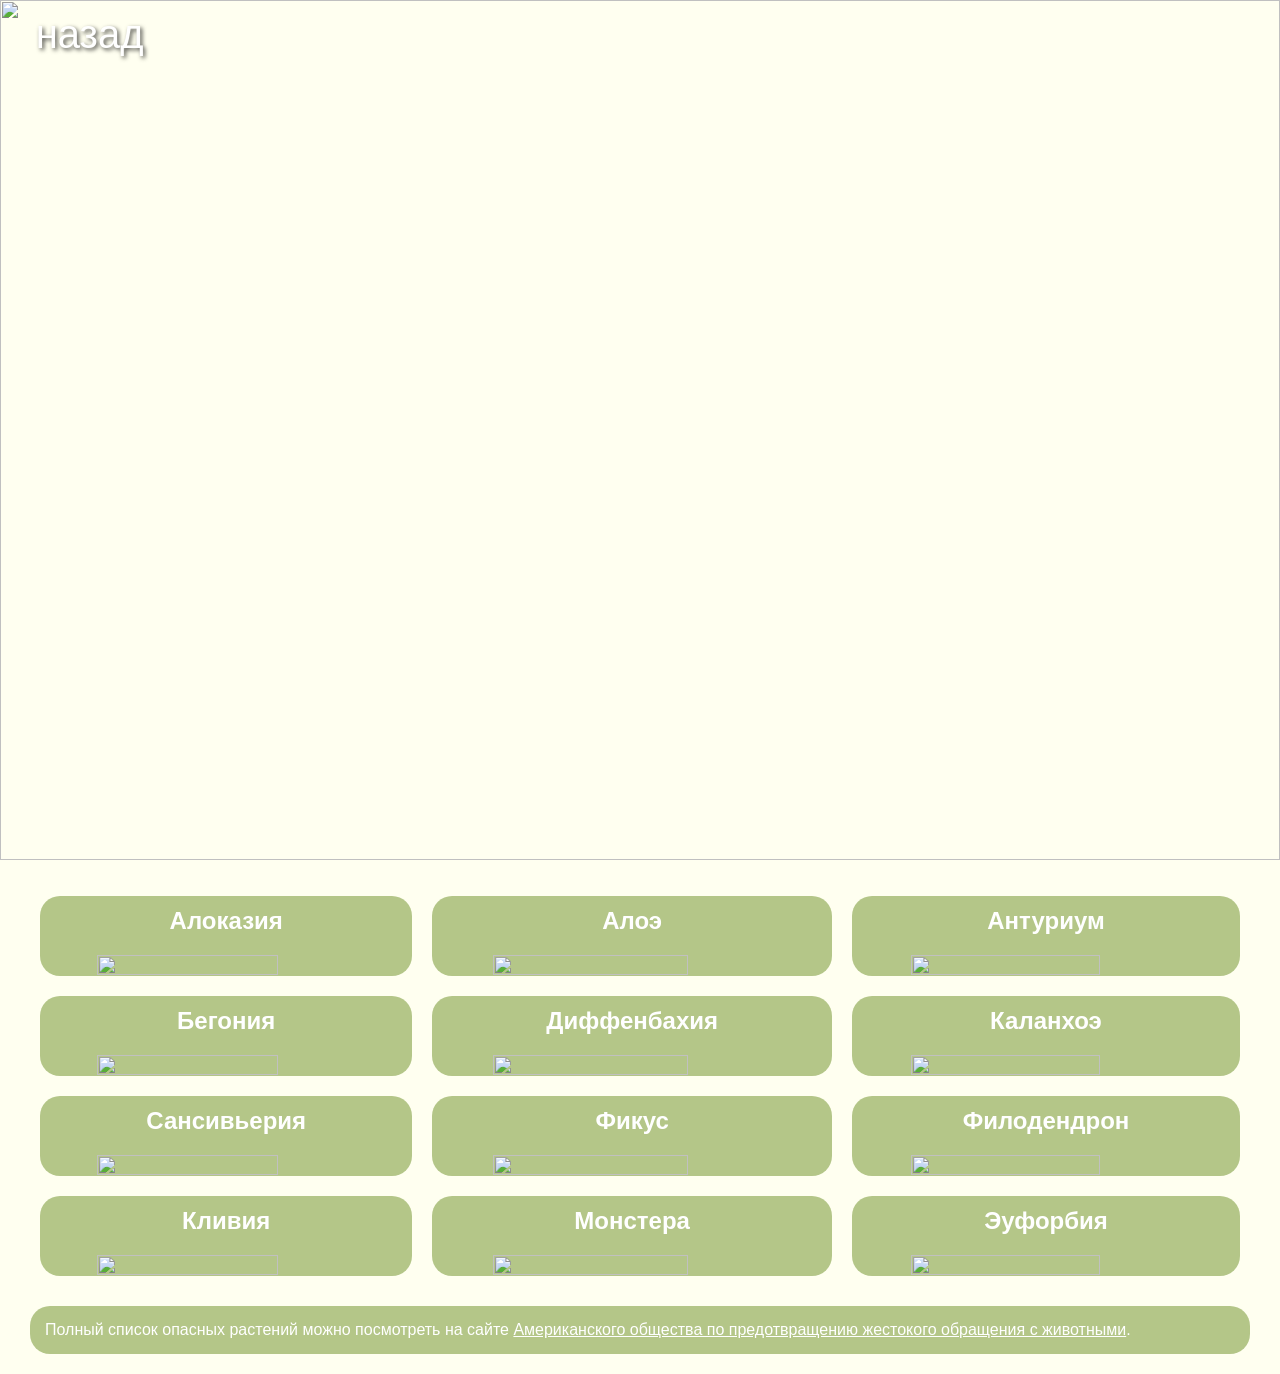
==== dangerous.html @ 490847a3 "Add files via upload" ====
<HTML>
<HEAD>
	<LINK rel="stylesheet" href="stylesheet_2.css">
	<TITLE>Опасные растения</TITLE>
</HEAD>
<BODY>
<div class="image-text-container">
<img src="star_2.png" width=100%>
	<div class="text-overlay_left">
		<a href="C:\Users\User\Desktop\проект по ит\main.html">назад</a>
	</div>
</div>
<br><br>
<table class="table">
    <tr>
        <td class="table-image-cell">
		<H2>Алоказия</H2>
		<div class="image-container">
            <img src="алоказия.png" class="table-image">
			<div class="advice">Вызывает раздражение слизистой ротовой полости, повышенное слюноотделение, трудности глотания и рвоту</div>
		</div>
        </td>
        <td class="table-image-cell">
		<H2>Алоэ</H2>
		<div class="image-container">
            <img src="алоэ.png"  class="table-image">
			<div class="advice">Полезное для человека растение опасно для кошек, потому что вызывает сильное пищевое отравление</div>
		</div>
        </td>
        <td class="table-image-cell">
		<H2>Антуриум</H2>
		<div class="image-container">
            <img src="антуриум.png" class="table-image">
			<div class="advice">Все части растения содержат нерастворимые кристаллы оксалата кальция. 
			При пережевывании они вонзаются в слизистые оболочки, 
			вызывая химический ожог, жжение, отек гортани, обильное слюнотечение, рвоту и отказ от еды</div>
		</div>
        </td>
	</tr>
	<tr>
        <td class="table-image-cell">
		<H2>Бегония</H2>
		<div class="image-container">
            <img src="бегония.png" class="table-image">
			<div class="advice">Содержит щавелевую кислоту, способную вызвать ожог полости рта и пищевода</div>
		</div>
        </td>
		<td class="table-image-cell">
		<H2>Диффенбахия</H2>
		<div class="image-container">
            <img src="диффенбахия.png" class="table-image">
			<div class="advice">Вызывает отек гортани и нарушения в работе почек из-за 
			нерастворимых кристаллов оксалатов кальция и протеолитических ферментов в составе</div>
		</div>
        </td>
		<td class="table-image-cell">
		<H2>Каланхоэ</H2>
		<div class="image-container">
            <img src="каланхоэ.png" class="table-image">
			<div class="advice">Язык и слизистые оболочки полости рта воспаляются, возможно появление волдырей и мелких язвочек</div>
		</div>
        </td>
    </tr>
	<tr>
		<td class="table-image-cell">
		<H2>Сансивьерия</H2>
		<div class="image-container">
            <img src="сансивьерия.png" class="table-image">
			<div class="advice">Кристаллы оксалатов кальция в составе вызывают расстройство пищеварения 
			и как следствие обезвоживание организма</div>
		</div>
        </td>
		<td class="table-image-cell">
		<H2>Фикус</H2>
		<div class="image-container">
            <img src="фикус.png" class="table-image">
			<div class="advice"> Млечный сок вызывает глубокие незаживающие ожоги, слепоту,
			аллергическую реакцию, диарею, поражает нервную систему, приводит к появлению воспалений и язв</div>
		</div>
        </td>
		<td class="table-image-cell">
		<H2>Филодендрон</H2>
		<div class="image-container">
            <img src="филодендрон.png" class="table-image">
			<div class="advice">Вызывает воспаление гортани, в тяжелых случаях возникает нарушение работы почек</div>
		</div>
        </td>
	</tr>
	<tr>
        <td class="table-image-cell">
		<H2>Кливия</H2>
		<div class="image-container">
            <img src="кливия.png" class="table-image">
			<div class="advice">Каждая часть растения кливия киноварная ядовита, особенно луковицы. У кошек может 
			вызвать потенциально смертельные сердечно-сосудистые проблемы после употребления</div>
		</div>
        </td>
        <td class="table-image-cell">
		<H2>Монстера</H2>
		<div class="image-container">
            <img src="монстера.png"  class="table-image">
			<div class="advice">Листья и стебли содержат микрокристаллы оксалата кальция. Если кошка пожует растение, 
			она получит отек слизистой, сильное жжение во рту, слюнотечение и рвоту. В редких случаях возможен опасный отек гортани</div>
		</div>
        </td>
        <td class="table-image-cell">
		<H2>Эуфорбия</H2>
		<div class="image-container">
            <img src="эуфорбия.png" class="table-image">
			<div class="advice">Категорически опасное и ядовитое растение для кошек. 
			Все виды содержат токсичный млечный сок</div>
		</div>
        </td>
	</tr>
</table>
<p>Полный список опасных растений можно посмотреть на сайте
<a href="https://www.aspca.org/pet-care/animal-poison-control/cats-plant-list"> <u>Американского 
общества по предотвращению жестокого обращения с животными</u>.</p>
</body>
</HTML>
---- stylesheet_2.css ----
@font-face {
	font-family: 'LinkFont'; 
	src: url('DejaVuSerif.ttf') format('truetype'); 
	font-weight: bold;
	font-style: normal;
}
@font-face {
	font-family: 'ParagraphFont'; 
	src: url('HindGuntur-Regular.ttf') format('truetype'); 
	font-weight: normal;
	font-style: normal;
}
@font-face {
	font-family: 'InputFont'; 
	src: url('DejaVuSerif.ttf') format('truetype'); 
	font-weight: normal;
	font-style: normal;
}
 body {
	background-color: rgba(255, 255, 240);
	margin:20px;
	cursor: url('WhiteGrey-Cat-Paw-PNG.png'), auto;
}
a, button, input[type="submit"], input[type="button"] 
{
    cursor:url('WhiteGrey-Cat-Paw-PNG.png'), auto;
}
p {
	background-color: rgba(107, 142, 35, 0.5);
	border-radius: 20px;
	padding: 15px;
	font-family: 'ParagraphFont', sans-serif;
	text-align: justify;
	color:white;
	margin:10px;
}
h2{
	margin-top:10px;
	font-family: 'ParagraphFont', sans-serif;
	text-align: center;
	color:white;
}
a {
	color: white; 
	text-decoration: none; 
	transition: all 0.3s ease; 
	font-family: 'LinkFont', sans-serif;
}

h3{
	font-size: 40px;
	color: green; 
	font-family: 'LinkFont', sans-serif;
}
.table {
	border-collapse: separate; 
	width: 100%;
	border-spacing: 20px; 
}
.table-image-cell{
	background-color: rgba(107, 142, 35, 0.5);
	border-radius: 20px;
	transition: opacity 1s;
}
.table-image-cell:hover{
	background-color: rgba(250, 128, 114);
}
.table-image{
	width: 70%; 
	margin: 0 auto;  
	display: block;
}
.image-container{
	position: relative;
	display: flex; 

}
.advice {
  visibility: hidden;
  position: absolute;
  bottom: 5%; 
  left: 35%;
  width: 300px; 
  text-align: justify;
  font-family: 'ParagraphFont', sans-serif;
  transform: translateX(-30%);
  background-color: rgba(255, 255, 240, 0.5);
  color: white;
  padding: 5px 10px;
  border-radius: 10px;
  opacity: 0;
  transition: opacity 0.2s;
}
.image-container:hover .advice {
  visibility: visible;
  opacity: 1;
}
.container {
	display: flex;              
	align-items: center;
	gap: 20px; 		
}
.container img {
	width: 20%;
	height: auto;
	border-radius: 20px;
}
.image-text-container {
	position: relative;
	margin: -20px;
}
.text-overlay_left{
	position: absolute;
	top: 4%;
	left: 7%;
	font-size:40px;
	transform: translate(-50%, -50%);
	color: white;
	text-shadow: 2px 2px 4px rgba(0,0,0,0.7);

}
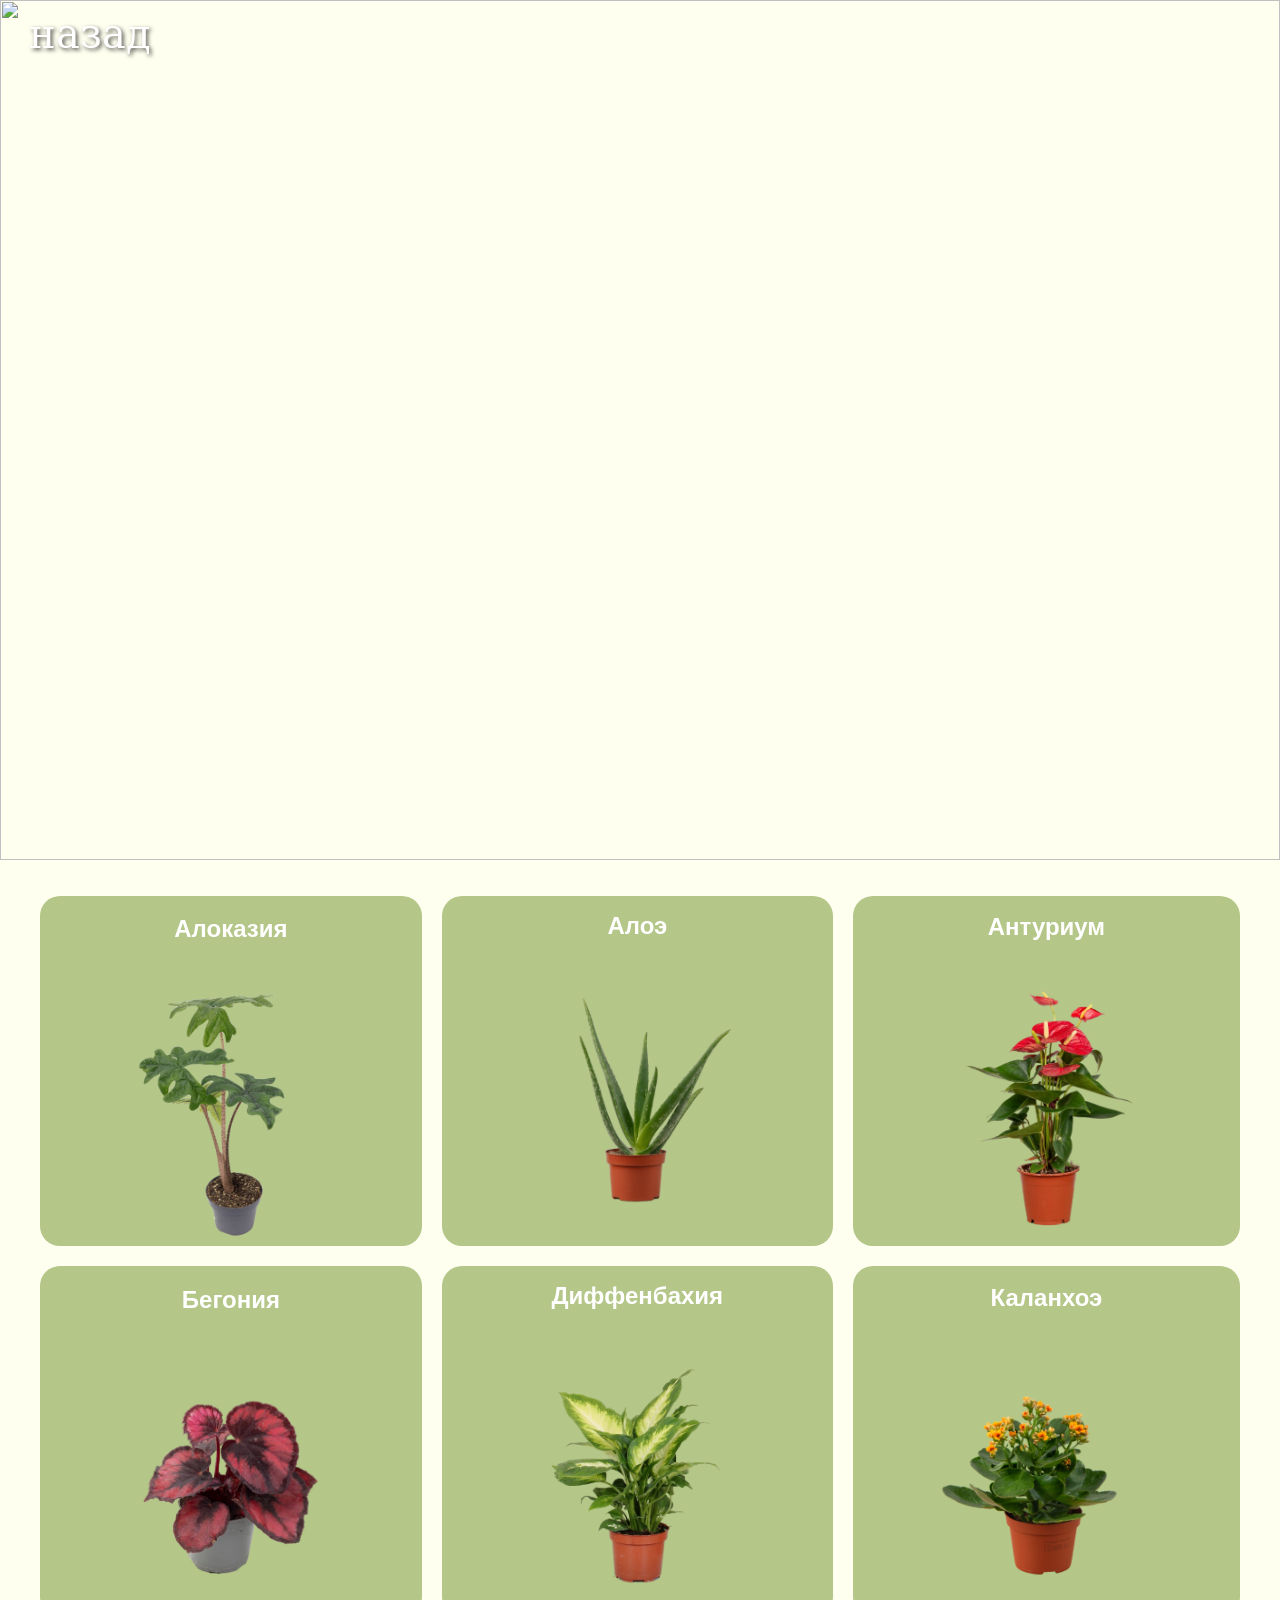
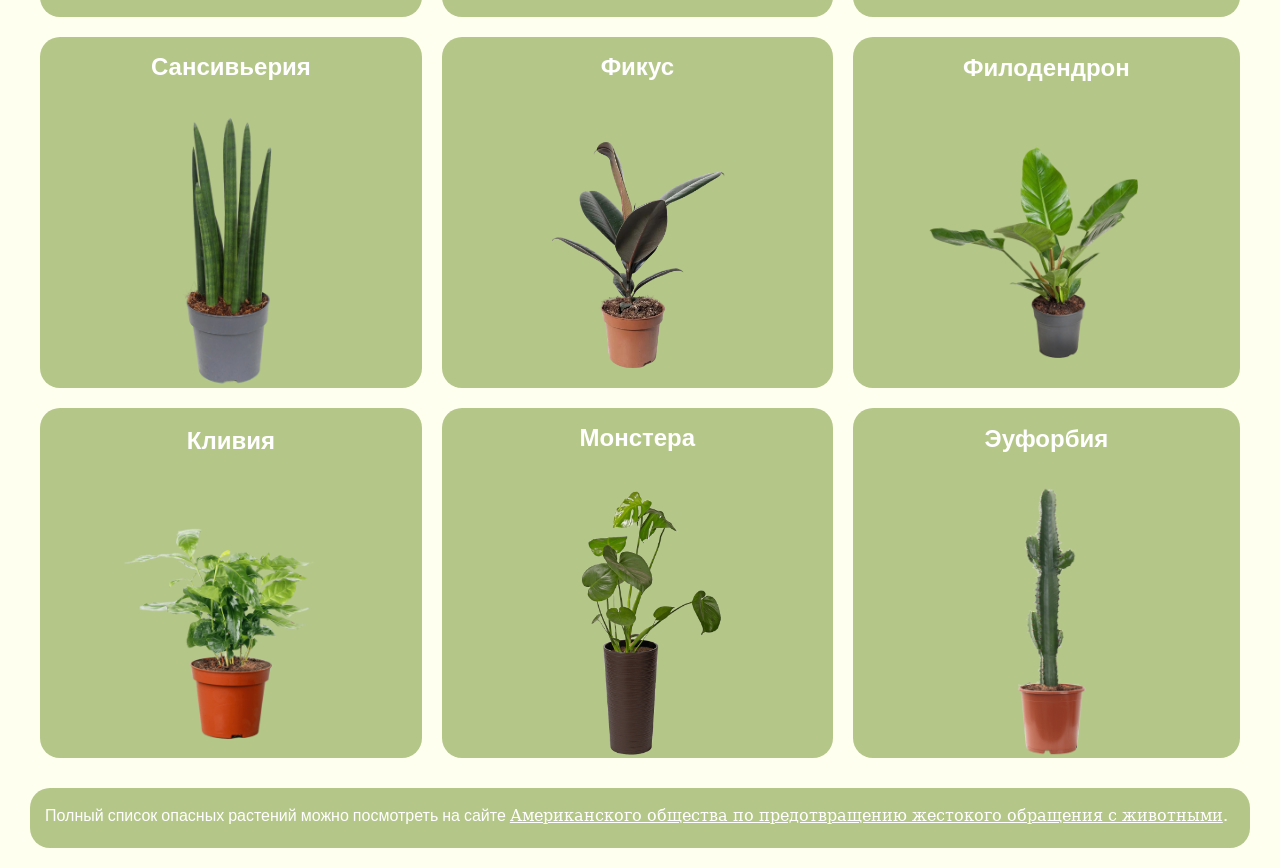
==== commit da8a518f: "Refactor dangerous.html with updated content Updated the HTML structure and content for dangerous pl" ====
--- a/dangerous.html
+++ b/dangerous.html
@@ -7,7 +7,7 @@
 <div class="image-text-container">
 <img src="star_2.png" width=100%>
 	<div class="text-overlay_left">
-		<a href="C:\Users\User\Desktop\проект по ит\main.html">назад</a>
+		<a href="\index.html">назад</a>
 	</div>
 </div>
 <br><br>
